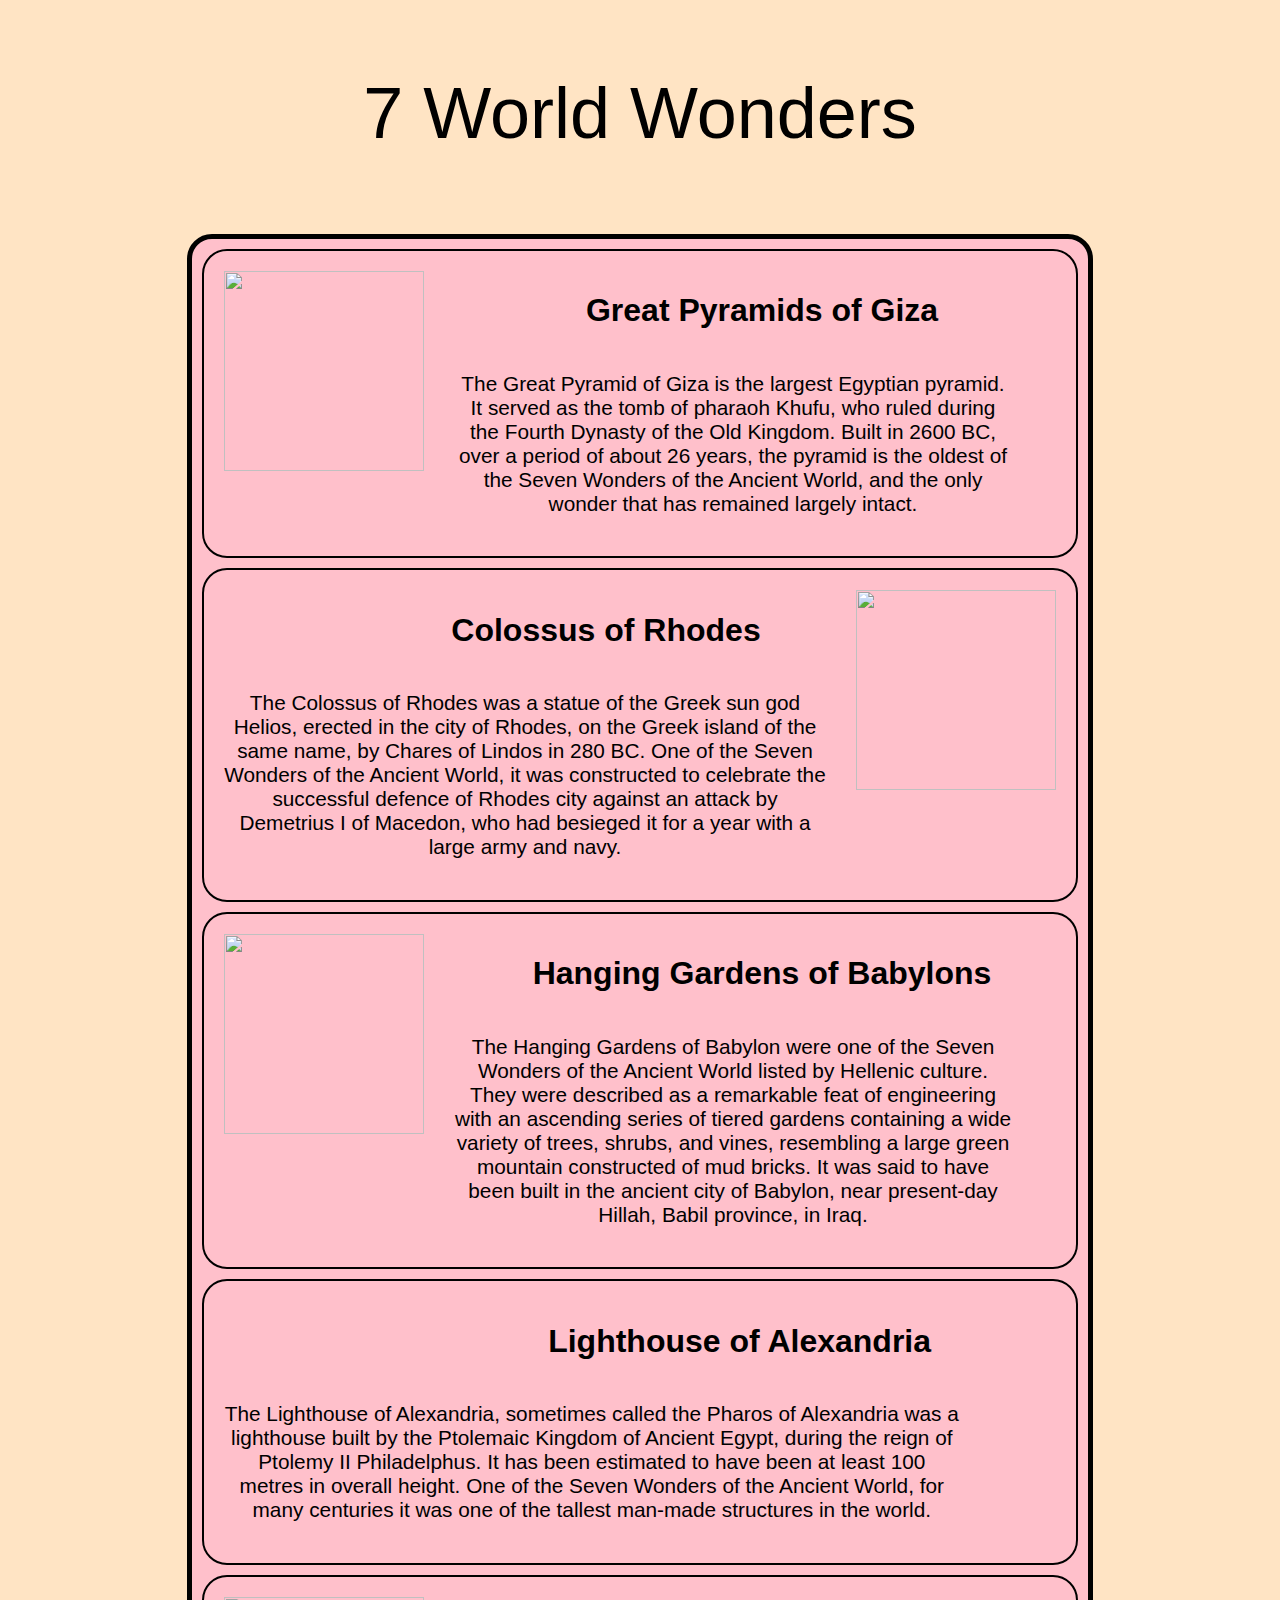
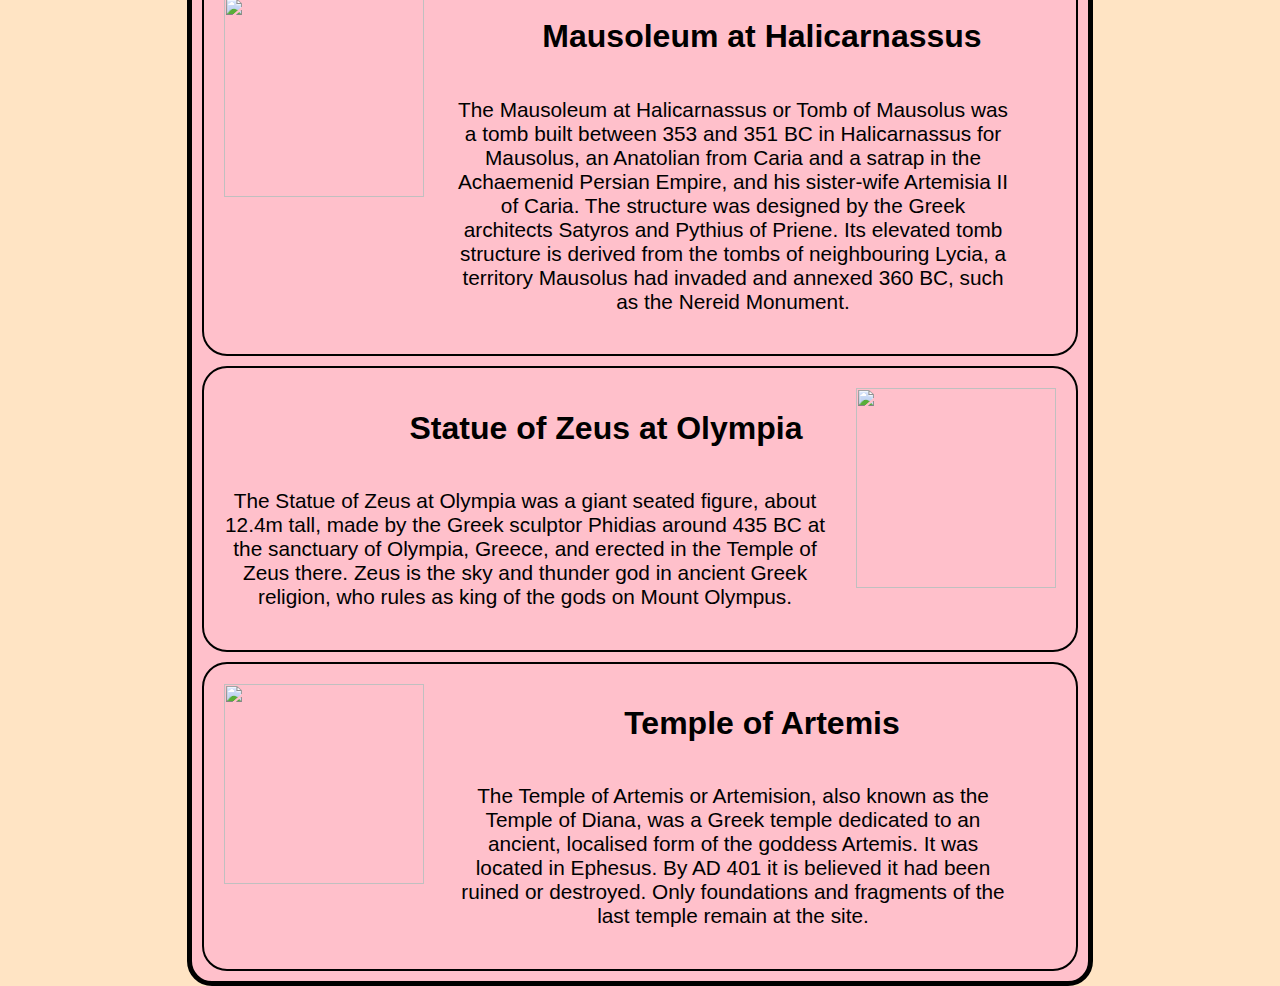
==== index.html @ 34950092 "lol" ====
<!DOCTYPE html>
<html lang="en">
<head>
    <meta charset="UTF-8">
    <meta name="viewport" content="width=device-width, initial-scale=1.0">
    <title></title>
    <link rel="stylesheet" href="style.css">
</head>
<body>
    <div id="tittleDiv">
        <p id="tittle">7 World Wonders</p>
    </div>   
    <div id="container">
        <div class="card card-1">
            <img class="img img-1" src="https://dynamic-media-cdn.tripadvisor.com/media/photo-o/06/7e/7d/2c/pyramids-of-giza.jpg?w=1200&h=1200&s=1" alt="">
            <h1 class="topic topic-1">Great Pyramids of Giza</h1>
            <p id="content-1">The Great Pyramid of Giza is the largest Egyptian pyramid. It served as the tomb of pharaoh Khufu, who ruled during the Fourth Dynasty of the Old Kingdom. Built in 2600 BC, over a period of about 26 years, the pyramid is the oldest of the Seven Wonders of the Ancient World, and the only wonder that has remained largely intact.</p>
        </div>
        <div class="card card-2">
            <h1 class="topic topic-2">Colossus of Rhodes</h1>
            <p id="content-2">The Colossus of Rhodes was a statue of the Greek sun god Helios, erected in the city of Rhodes, on the Greek island of the same name, by Chares of Lindos in 280 BC. One of the Seven Wonders of the Ancient World, it was constructed to celebrate the successful defence of Rhodes city against an attack by Demetrius I of Macedon, who had besieged it for a year with a large army and navy.</p>
            <img class="img img-2" src="https://greekcitytimes.com/wp-content/uploads/2021/07/Colossus-of-rhodes-599x600.jpg" alt="">
        </div>
        <div class="card card-3">
            <img class="img img-3" src="https://res.cloudinary.com/jerrick/image/upload/c_scale,f_jpg,q_auto/64c02ad7193c4a001d7a6fec.png" alt="">
            <h1 class="topic topic-3">Hanging Gardens of Babylons</h1>
            <p id="content-3">The Hanging Gardens of Babylon were one of the Seven Wonders of the Ancient World listed by Hellenic culture. They were described as a remarkable feat of engineering with an ascending series of tiered gardens containing a wide variety of trees, shrubs, and vines, resembling a large green mountain constructed of mud bricks. It was said to have been built in the ancient city of Babylon, near present-day Hillah, Babil province, in Iraq.</p>
        </div>
        <div class="card card-4">
            <h1 class="topic topic-4">Lighthouse of Alexandria</h1>
            <p id="content-4">The Lighthouse of Alexandria, sometimes called the Pharos of Alexandria was a lighthouse built by the Ptolemaic Kingdom of Ancient Egypt, during the reign of Ptolemy II Philadelphus. It has been estimated to have been at least 100 metres in overall height. One of the Seven Wonders of the Ancient World, for many centuries it was one of the tallest man-made structures in the world.
        </div>
        <div class="card card-5">
            <img class="img img-5" src="https://upload.wikimedia.org/wikipedia/commons/thumb/5/5e/Mausoleum_at_Halicarnassus_at_the_Bodrum_Museum_of_Underwater_Archaeology.jpg/250px-Mausoleum_at_Halicarnassus_at_the_Bodrum_Museum_of_Underwater_Archaeology.jpg" alt="">
            <h1 class="topic topic-5">Mausoleum at Halicarnassus</h1>
            <p id="content-5">The Mausoleum at Halicarnassus or Tomb of Mausolus was a tomb built between 353 and 351 BC in Halicarnassus for Mausolus, an Anatolian from Caria and a satrap in the Achaemenid Persian Empire, and his sister-wife Artemisia II of Caria. The structure was designed by the Greek architects Satyros and Pythius of Priene. Its elevated tomb structure is derived from the tombs of neighbouring Lycia, a territory Mausolus had invaded and annexed 360 BC, such as the Nereid Monument.</p>
        </div>
        <div class="card card-6">
            <h1 class="topic topic-6">Statue of Zeus at Olympia</h1>
            <p id="content-6">The Statue of Zeus at Olympia was a giant seated figure, about 12.4m tall, made by the Greek sculptor Phidias around 435 BC at the sanctuary of Olympia, Greece, and erected in the Temple of Zeus there. Zeus is the sky and thunder god in ancient Greek religion, who rules as king of the gods on Mount Olympus.</p>
            <img class="img img-6" src="https://upload.wikimedia.org/wikipedia/commons/thumb/6/66/Le_Jupiter_Olympien_ou_l%27art_de_la_sculpture_antique.jpg/220px-Le_Jupiter_Olympien_ou_l%27art_de_la_sculpture_antique.jpg" alt="">
        </div>
        <div class="card card-7">
            <img class="img img-7" src="https://upload.wikimedia.org/wikipedia/commons/thumb/1/1d/Miniaturk_009.jpg/220px-Miniaturk_009.jpg" alt="">
            <h1 class="topic topic-7">Temple of Artemis</h1>
            <p id="content-7">The Temple of Artemis or Artemision, also known as the Temple of Diana, was a Greek temple dedicated to an ancient, localised form of the goddess Artemis. It was located in Ephesus. By AD 401 it is believed it had been ruined or destroyed. Only foundations and fragments of the last temple remain at the site.</p>
        </div>
    </div>
</body>
</html>
---- style.css ----
body{
    margin: 0;
    display: grid;
    grid-template-columns: repeat(1fr, 12);
    grid-template-rows: repeat(1fr auto);
    background-color:bisque;
}

#tittleDiv{
    width: 100vw;
}

#tittle{
    width: 100vw;
    height: 10vh;
    font-size: 4.5rem;
    font-family: Arial, Helvetica, sans-serif;
    text-align: center;
    grid-row: 2;
}

#container{
    background-color: pink;
    height: auto;
    position: relative;
    width: 70%;
    left: 50%;
    transform: translate(-50%, 0);
    border: black 5px solid;
    border-radius: 25px;
}

.card{
    width: 100%;
    height: fit-content;
    display: grid;
    grid-template-columns: repeat(12, 1fr);
    grid-template-rows: repeat(auto, 1fr);
    border-radius: 25px;

    .topic{
        width: 500px;
        font-family: Arial, Helvetica, sans-serif;
    }

    .topic-1, .topic-3, .topic-5, .topic-7{
        grid-column: 4 / 12;
        text-align: center;
    }

    .topic-2, .topic-4, .topic-6{
        grid-column: 5 / 12;
        text-align: center;
    }

    .img{
        width: 200px;
        height: 200px;
        grid-row: 1 / 12;
    }

    .img-1, .img-3, .img-5, .img-7{
        grid-column: 1;
    }

    .img-2, .img-4, .img-6{
        grid-column: 12;
    }

    #content-1, #content-3, #content-5, #content-7{
        text-align: center;
        margin-left: 30px;
        grid-row: 2;
        grid-column: 2 / 12;
        font-family: Arial, Helvetica, sans-serif;
        font-size: 1.3rem;
    }

    #content-2, #content-4, #content-6{
        text-align: center;
        margin-right: 30px;
        font-family: Arial, Helvetica, sans-serif;
        font-size: 1.3rem;
        grid-row: 2;
        grid-column: 1 / 12;
    }
}

.card-1, .card-3, .card-5, .card-7{
    padding: 20px;
    border: black 2px solid;
    border-radius: 25px;

    margin: 10px;
    grid-column: 1 / 12;
    width: fit-content;
}

.card-2, .card-4, .card-6{
    #img-2{
        width: 200px;
        height: 200px;
        grid-row: 1 / 12;
    }

    #topic-2{
        width: 500px;
        grid-column: 5 / 12;
        font-family: Arial, Helvetica, sans-serif;
    }

    padding: 20px;
    border: black 2px solid;
    margin: 10px;
    grid-column: 1 / 12;
    width: fit-content;
}
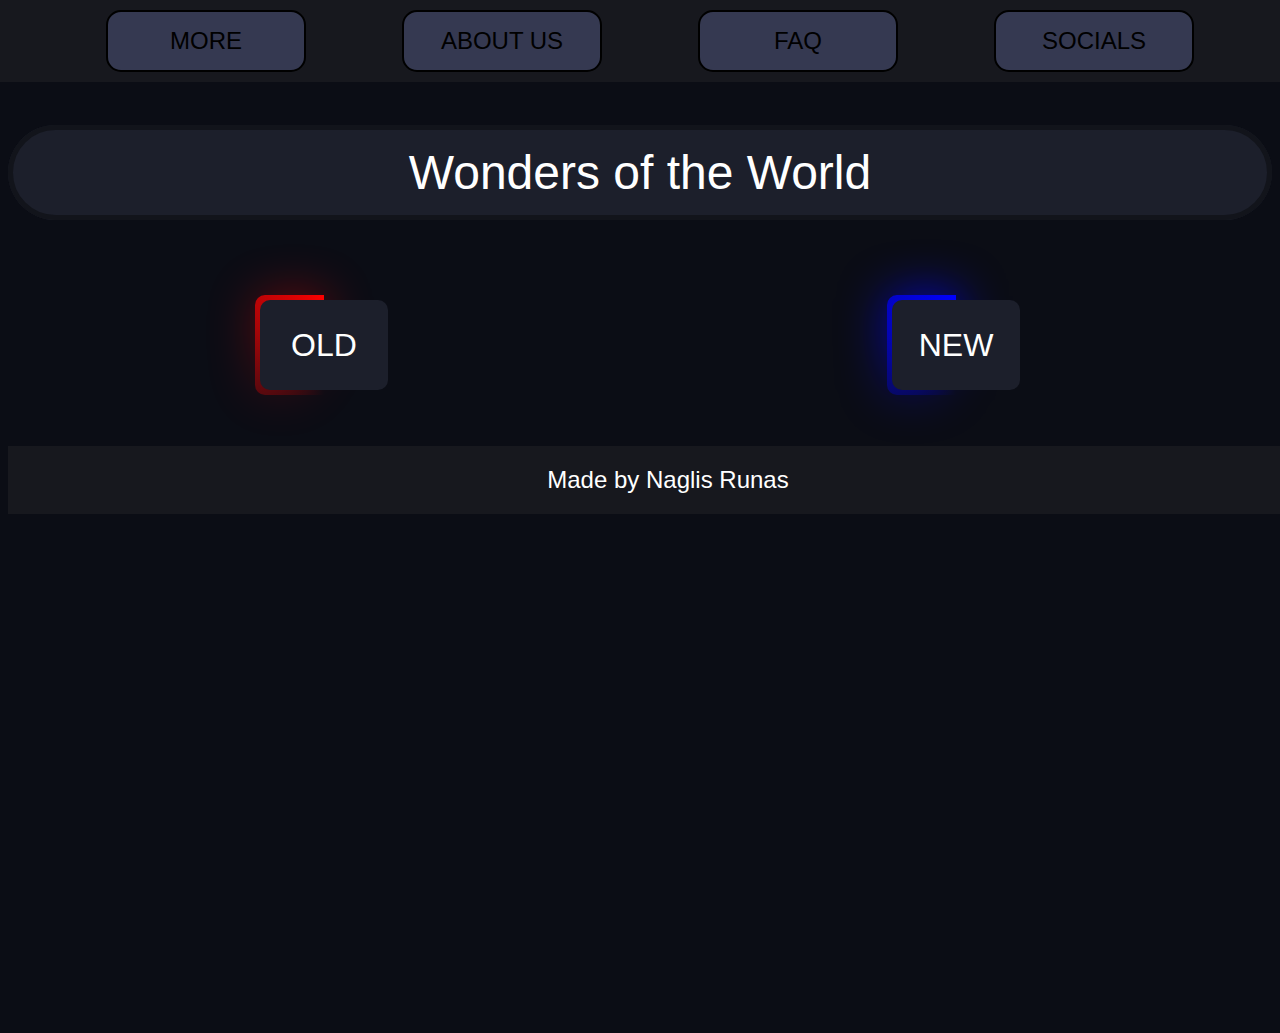
==== commit 9e80506e: "done" ====
--- a/index.html
+++ b/index.html
@@ -3,48 +3,112 @@
 <head>
     <meta charset="UTF-8">
     <meta name="viewport" content="width=device-width, initial-scale=1.0">
-    <title></title>
+    <title>Wonders of the World</title>
     <link rel="stylesheet" href="style.css">
 </head>
 <body>
-    <div id="tittleDiv">
-        <p id="tittle">7 World Wonders</p>
-    </div>   
+    <div id="nav">
+        <button class="nav-btn">MORE</button>
+        <button class="nav-btn">ABOUT US</button>
+        <button class="nav-btn">FAQ</button>
+        <button class="nav-btn">SOCIALS</button>
+    </div>
+
+    <div id="tittle"><p>Wonders of the World</p></div>
+
+    <div id="buttons">
+        <p id="old-btn">OLD</p>
+        <p id="new-btn">NEW</p>
+    </div>
+
     <div id="container">
-        <div class="card card-1">
-            <img class="img img-1" src="https://dynamic-media-cdn.tripadvisor.com/media/photo-o/06/7e/7d/2c/pyramids-of-giza.jpg?w=1200&h=1200&s=1" alt="">
-            <h1 class="topic topic-1">Great Pyramids of Giza</h1>
-            <p id="content-1">The Great Pyramid of Giza is the largest Egyptian pyramid. It served as the tomb of pharaoh Khufu, who ruled during the Fourth Dynasty of the Old Kingdom. Built in 2600 BC, over a period of about 26 years, the pyramid is the oldest of the Seven Wonders of the Ancient World, and the only wonder that has remained largely intact.</p>
+        <div id="old" class="hidden">
+            <p>OLD Wonders</p>     
+            <div class="cards">   
+                <div class="card">
+                    <p class="cardTittle">Great Pyramid of Giza</p>
+                    <img id="img" src="https://dynamic-media-cdn.tripadvisor.com/media/photo-o/06/7e/7d/2c/pyramids-of-giza.jpg?w=1200&h=1200&s=1" alt="">
+                    <p class="content">The only surviving wonder, the Great Pyramid was built as a tomb for Pharaoh Khufu, showcasing ancient Egyptian architectural precision and engineering over 4,500 years ago.</p>
+                </div>
+                <div class="card">
+                    <p class="cardTittle">Hanging Gardens of Babylon</p>
+                    <img id="img" src="https://babilonosodai.lt/wp-content/uploads/2023/01/KBS.jpg" alt="">
+                    <p class="content">Legendary terraced gardens, possibly located in Babylon, were said to have been built by Nebuchadnezzar II for his wife, combining nature and advanced irrigation techniques in the desert.</p>
+                </div>
+                <div class="card">
+                    <p class="cardTittle">Statue of Zeus at Olympia</p>
+                    <img id="img" src="https://imgcdn.stablediffusionweb.com/2024/9/13/fe72f477-26b5-4fdd-8428-539111915cee.jpg" alt="">
+                    <p class="content">A massive statue of Zeus, created by sculptor Phidias, stood in Olympia. It symbolized Greek religion and craftsmanship, representing Zeus as the king of the gods.</p>
+                </div>
+                <div class="card">
+                    <p class="cardTittle">Temple of Artemis at Ephesus</p>
+                    <img id="img" src="https://aboutephesus.com/wp-content/uploads/elementor/thumbs/temple-of-artemis-1-qz4vdqeqme5df2fx0f39s9xey47b98n94ex7r0pgg8.jpg" alt="">
+                    <p class="content">This grand temple, dedicated to the goddess Artemis, was rebuilt around 550 BCE, famed for its vast size and exquisite sculptures, destroyed in 356 BCE by fire.</p>
+                </div>
+                <div class="card">
+                    <p class="cardTittle">Mausoleum at Halicarnassus</p>
+                    <img id="img" src="https://cdn.britannica.com/58/168958-050-D06F8501/Mausoleum-Halicarnassus.jpg" alt="">
+                    <p class="content">A monumental tomb built for Mausolus, a Persian satrap, by his wife Artemisia, showcasing Greek, Egyptian, and Lycian architectural styles. It was destroyed by earthquakes.</p>
+                </div>
+                <div class="card">
+                    <p class="cardTittle">Colossus of Rhodes </p>
+                    <img id="img" src="https://www.greekboston.com/wp-content/uploads/2017/04/Colossus-of-Rhodes.jpg" alt="">
+                    <p class="content">A giant bronze statue of the sun god Helios, erected to celebrate the defense of Rhodes, was one of the tallest statues in the ancient world before it collapsed.</p>
+                </div>
+                <div class="card">
+                    <p class="cardTittle">Lighthouse of Alexandria</p>
+                    <img id="img" src="https://encrypted-tbn0.gstatic.com/images?q=tbn:ANd9GcTkhG50jvVDopIBf65cIrezNCdzf5kmN0DVlw&s" alt="">
+                    <p class="content">Located on the island of Pharos, this lighthouse guided sailors into the harbor of Alexandria with its massive light, one of the tallest structures of its time.</p>
+                </div>
+
+            </div>
         </div>
-        <div class="card card-2">
-            <h1 class="topic topic-2">Colossus of Rhodes</h1>
-            <p id="content-2">The Colossus of Rhodes was a statue of the Greek sun god Helios, erected in the city of Rhodes, on the Greek island of the same name, by Chares of Lindos in 280 BC. One of the Seven Wonders of the Ancient World, it was constructed to celebrate the successful defence of Rhodes city against an attack by Demetrius I of Macedon, who had besieged it for a year with a large army and navy.</p>
-            <img class="img img-2" src="https://greekcitytimes.com/wp-content/uploads/2021/07/Colossus-of-rhodes-599x600.jpg" alt="">
-        </div>
-        <div class="card card-3">
-            <img class="img img-3" src="https://res.cloudinary.com/jerrick/image/upload/c_scale,f_jpg,q_auto/64c02ad7193c4a001d7a6fec.png" alt="">
-            <h1 class="topic topic-3">Hanging Gardens of Babylons</h1>
-            <p id="content-3">The Hanging Gardens of Babylon were one of the Seven Wonders of the Ancient World listed by Hellenic culture. They were described as a remarkable feat of engineering with an ascending series of tiered gardens containing a wide variety of trees, shrubs, and vines, resembling a large green mountain constructed of mud bricks. It was said to have been built in the ancient city of Babylon, near present-day Hillah, Babil province, in Iraq.</p>
-        </div>
-        <div class="card card-4">
-            <h1 class="topic topic-4">Lighthouse of Alexandria</h1>
-            <p id="content-4">The Lighthouse of Alexandria, sometimes called the Pharos of Alexandria was a lighthouse built by the Ptolemaic Kingdom of Ancient Egypt, during the reign of Ptolemy II Philadelphus. It has been estimated to have been at least 100 metres in overall height. One of the Seven Wonders of the Ancient World, for many centuries it was one of the tallest man-made structures in the world.
-        </div>
-        <div class="card card-5">
-            <img class="img img-5" src="https://upload.wikimedia.org/wikipedia/commons/thumb/5/5e/Mausoleum_at_Halicarnassus_at_the_Bodrum_Museum_of_Underwater_Archaeology.jpg/250px-Mausoleum_at_Halicarnassus_at_the_Bodrum_Museum_of_Underwater_Archaeology.jpg" alt="">
-            <h1 class="topic topic-5">Mausoleum at Halicarnassus</h1>
-            <p id="content-5">The Mausoleum at Halicarnassus or Tomb of Mausolus was a tomb built between 353 and 351 BC in Halicarnassus for Mausolus, an Anatolian from Caria and a satrap in the Achaemenid Persian Empire, and his sister-wife Artemisia II of Caria. The structure was designed by the Greek architects Satyros and Pythius of Priene. Its elevated tomb structure is derived from the tombs of neighbouring Lycia, a territory Mausolus had invaded and annexed 360 BC, such as the Nereid Monument.</p>
-        </div>
-        <div class="card card-6">
-            <h1 class="topic topic-6">Statue of Zeus at Olympia</h1>
-            <p id="content-6">The Statue of Zeus at Olympia was a giant seated figure, about 12.4m tall, made by the Greek sculptor Phidias around 435 BC at the sanctuary of Olympia, Greece, and erected in the Temple of Zeus there. Zeus is the sky and thunder god in ancient Greek religion, who rules as king of the gods on Mount Olympus.</p>
-            <img class="img img-6" src="https://upload.wikimedia.org/wikipedia/commons/thumb/6/66/Le_Jupiter_Olympien_ou_l%27art_de_la_sculpture_antique.jpg/220px-Le_Jupiter_Olympien_ou_l%27art_de_la_sculpture_antique.jpg" alt="">
-        </div>
-        <div class="card card-7">
-            <img class="img img-7" src="https://upload.wikimedia.org/wikipedia/commons/thumb/1/1d/Miniaturk_009.jpg/220px-Miniaturk_009.jpg" alt="">
-            <h1 class="topic topic-7">Temple of Artemis</h1>
-            <p id="content-7">The Temple of Artemis or Artemision, also known as the Temple of Diana, was a Greek temple dedicated to an ancient, localised form of the goddess Artemis. It was located in Ephesus. By AD 401 it is believed it had been ruined or destroyed. Only foundations and fragments of the last temple remain at the site.</p>
+        <div id="new" class="hidden">
+            <p>NEW Wonders</p>
+
+            <div class="cards">   
+                <div class="card">
+                    <p class="cardTittle">Great Wall of China</p>
+                    <img id="img" src="https://images.nationalgeographic.org/image/upload/v1638892506/EducationHub/photos/the-great-wall-of-china.jpg" alt="">
+                    <p class="content">A series of fortifications built to protect ancient China from invasions, the Great Wall stretches over 13,000 miles, showcasing impressive ancient engineering and defense strategies.</p>
+                </div>
+                <div class="card">
+                    <p class="cardTittle">Petra</p>
+                    <img id="img" src="https://api.seeplaces.com/Storage/Static/Images/c600e059-51ad-4a6a-acfa-602b770804dd.jpg?width=800&quality=85" alt="">
+                    <p class="content">An ancient city carved into red sandstone cliffs, Petra was the capital of the Nabatean Kingdom, famous for its intricate rock-cut architecture and water management systems.</p>
+                </div>
+                <div class="card">
+                    <p class="cardTittle">Christ the Redeemer</p>
+                    <img id="img" src="https://www.riodejaneiro.com/media/uploads/riodejaneiro.com/2015/07/Christ%20the%20Redeemer.jpg" alt="">
+                    <p class="content">A towering statue of Jesus Christ in Rio de Janeiro, standing 98 feet tall, symbolizes Christianity and Brazil's cultural identity. It's a symbol of peace and unity.</p>
+                </div>
+                <div class="card">
+                    <p class="cardTittle">Machu Picchu</p>
+                    <img id="img" src="https://www.peruforless.com/_next/image?url=https%3A%2F%2Fwww.peruforless.com%2Fimages%2Ftop-machu-picchu2-s.jpg&w=3840&q=75" alt="">
+                    <p class="content">An ancient Inca city high in the Andes Mountains, Machu Picchu is known for its stunning terracing, impressive stonework, and mysterious history, attracting travelers worldwide.</p>
+                </div>
+                <div class="card">
+                    <p class="cardTittle">Chichen Itza</p>
+                    <img id="img" src="https://image-tc.galaxy.tf/wijpeg-2st4p53xmq8zhzwvckr7xkbp9/30-chichen-itza.jpg" alt="">
+                    <p class="content">A major Maya city known for its Pyramid of Kukulcán, Chichen Itza showcases advanced Maya knowledge of astronomy, mathematics, and architecture. It was a ceremonial center.</p>
+                </div>
+                <div class="card">
+                    <p class="cardTittle">Roman Colosseum</p>
+                    <img id="img" src="https://www.thetrainline.com/cms/media/10910/italy-rome-collosseum.jpg?mode=crop&width=1080&height=1080&quality=70" alt="">
+                    <p class="content">An iconic symbol of ancient Rome, the Colosseum hosted gladiator battles and public spectacles. It stands as a monumental testament to Roman engineering and entertainment culture.</p>
+                </div>
+                <div class="card">
+                    <p class="cardTittle">Taj Mahal</p>
+                    <img id="img" src="https://whc.unesco.org/uploads/thumbs/site_0252_0008-750-750-20250108121530.jpg" alt="">
+                    <p class="content">A white marble mausoleum built by Emperor Shah Jahan in memory of his wife Mumtaz Mahal, the Taj Mahal is celebrated for its beauty and romantic symbolism.</p>
+                </div>
         </div>
     </div>
+
+    <div id="footer">
+        <p>Made by Naglis Runas</p>
+    </div>
+
+    <script src="script.js"></script>
 </body>
 </html>--- a/style.css
+++ b/style.css
@@ -1,117 +1,203 @@
 body{
-    margin: 0;
-    display: grid;
-    grid-template-columns: repeat(1fr, 12);
-    grid-template-rows: repeat(1fr auto);
-    background-color:bisque;
-}
-
-#tittleDiv{
-    width: 100vw;
+    height: 100vh;
+    background: #0b0d15;
+    overflow-x: hidden;
+}
+  
+@property --angle{
+    syntax: "<angle>";
+    initial-value: 0deg;
+    inherits: false;
+}
+
+#old-btn, #new-btn{
+    height: 10vh;
+    width: 10vw;
+    position: relative;
+    background-color: #1c1f2b;
+    color: white;
+    font-size: 2rem;
+    font-family: Arial, Helvetica, sans-serif;
+    display: flex;
+    justify-content: center;
+    align-items: center;
+    border-radius: 10px;
+}
+  
+#old-btn::after, #old-btn::before{
+    content: '';
+    position: absolute;
+    height: 100%;
+    width: 100%;
+    background-image: conic-gradient(from var(--angle), transparent 50%, red);
+    top: 50%;
+    left: 50%;
+    translate: -50% -50%;
+    z-index: -1;
+    padding: 5px;
+    border-radius: 10px;
+    animation: 3s spinBackwards linear infinite;
+}
+#old-btn::before{
+    filter: blur(1.5rem);
+    opacity: 0.5;
+}
+
+@keyframes spinBackwards{
+    from{
+      --angle: 360deg;
+    }
+    to{
+      --angle: 0deg;
+    }
+}
+  
+  #new-btn::after, #new-btn::before{
+    content: '';
+    position: absolute;
+    height: 100%;
+    width: 100%;
+    background-image: conic-gradient(from var(--angle), transparent 50%, blue);
+    top: 50%;
+    left: 50%;
+    translate: -50% -50%;
+    z-index: -1;
+    padding: 5px;
+    border-radius: 10px;
+    animation: 3s spinBackwards linear infinite;
+  }
+  #new-btn::before{
+    filter: blur(1.5rem);
+  }
+
+#buttons{
+    display: flex;
+    width: 100%;
+    justify-content: space-around;
 }
 
 #tittle{
-    width: 100vw;
-    height: 10vh;
-    font-size: 4.5rem;
+    margin-top: 125px;
+    width: 100%;
+    font-size: 3rem;
+    color: white;
     font-family: Arial, Helvetica, sans-serif;
     text-align: center;
-    grid-row: 2;
+    background-color: #1c1f2b;
+    border-radius: 300px;
+
+    p{
+        padding: 15px;
+        border:#12141b 5px solid;
+        border-radius: 300px;
+    }
 }
 
 #container{
-    background-color: pink;
-    height: auto;
-    position: relative;
-    width: 70%;
-    left: 50%;
-    transform: translate(-50%, 0);
-    border: black 5px solid;
-    border-radius: 25px;
+
+    #old{
+        p{
+            color: white;
+            font-size: 2.5rem;
+            font-family: Arial, Helvetica, sans-serif;
+            text-align: center;
+        }
+        border-top: #1c1f2b solid 5px;
+        border-bottom: #1c1f2b solid 5px; 
+
+    }
+
+    #new{
+        p{
+            color: white;
+            font-size: 2.5rem;
+            font-family: Arial, Helvetica, sans-serif;
+            text-align: center;
+        }
+        border-top: #1c1f2b solid 5px;
+        border-bottom: #1c1f2b solid 5px; 
+    }
 }
 
 .card{
+    background-color: #06123f;
+    width: 20vw;
+    display: flex;
+    justify-content: center;
+    align-content: center;
+    flex-direction: column;
+    border: 5px solid #1c1f2b;
+    border-radius: 20px;
+    padding: 15px;
+    margin-bottom: 20px;
+
+    .cardTittle{
+        font-family: Arial, Helvetica, sans-serif;
+        font-size: 1.5rem !important;
+        padding: 20px;
+    }
+
+    .content{
+        font-family: Arial, Helvetica, sans-serif;
+        font-size: 1rem !important;
+    }
+
+    #img{
+        height: 200px;
+        width: 200px;
+        position: relative;
+        left: 50%;
+        translate: -50%;
+    }
+}
+
+.cards{
+    display: flex;
+    flex-direction: row;
+    flex-wrap: wrap;
+    justify-content: space-evenly;
+    padding: 50px;
+    padding-bottom: 75px;
+}
+
+.hidden{
+    display: none;
+}
+
+#footer{
+    p{
+        padding: 20px;
+        color: white;
+        font-size: 1.5rem;
+        font-family: Arial, Helvetica, sans-serif;
+        width: 100vw;
+        background-color: #17181e;
+        float: bottom;
+        text-align: center;
+    }
+}
+
+#nav{
+    position: fixed;
+    left: 0;
+    top: 0;
     width: 100%;
     height: fit-content;
-    display: grid;
-    grid-template-columns: repeat(12, 1fr);
-    grid-template-rows: repeat(auto, 1fr);
-    border-radius: 25px;
-
-    .topic{
-        width: 500px;
-        font-family: Arial, Helvetica, sans-serif;
-    }
-
-    .topic-1, .topic-3, .topic-5, .topic-7{
-        grid-column: 4 / 12;
-        text-align: center;
-    }
-
-    .topic-2, .topic-4, .topic-6{
-        grid-column: 5 / 12;
-        text-align: center;
-    }
-
-    .img{
-        width: 200px;
-        height: 200px;
-        grid-row: 1 / 12;
-    }
-
-    .img-1, .img-3, .img-5, .img-7{
-        grid-column: 1;
-    }
-
-    .img-2, .img-4, .img-6{
-        grid-column: 12;
-    }
-
-    #content-1, #content-3, #content-5, #content-7{
-        text-align: center;
-        margin-left: 30px;
-        grid-row: 2;
-        grid-column: 2 / 12;
-        font-family: Arial, Helvetica, sans-serif;
-        font-size: 1.3rem;
-    }
-
-    #content-2, #content-4, #content-6{
-        text-align: center;
-        margin-right: 30px;
-        font-family: Arial, Helvetica, sans-serif;
-        font-size: 1.3rem;
-        grid-row: 2;
-        grid-column: 1 / 12;
-    }
-}
-
-.card-1, .card-3, .card-5, .card-7{
-    padding: 20px;
-    border: black 2px solid;
-    border-radius: 25px;
-
-    margin: 10px;
-    grid-column: 1 / 12;
-    width: fit-content;
-}
-
-.card-2, .card-4, .card-6{
-    #img-2{
-        width: 200px;
-        height: 200px;
-        grid-row: 1 / 12;
-    }
-
-    #topic-2{
-        width: 500px;
-        grid-column: 5 / 12;
-        font-family: Arial, Helvetica, sans-serif;
-    }
-
-    padding: 20px;
-    border: black 2px solid;
-    margin: 10px;
-    grid-column: 1 / 12;
-    width: fit-content;
+    background-color: #17181e;
+    z-index: 2;
+    display: flex;
+    justify-content: space-evenly;
+    padding: 10px;
+}
+
+.nav-btn{
+    height: fit-content;
+    width: 200px;
+    font-size: 1.5rem;
+    background-color: #353951;
+    border:none;
+    padding-top: 15px;
+    padding-bottom: 15px;
+    border-radius: 15px;
+    border:2px black solid;
 }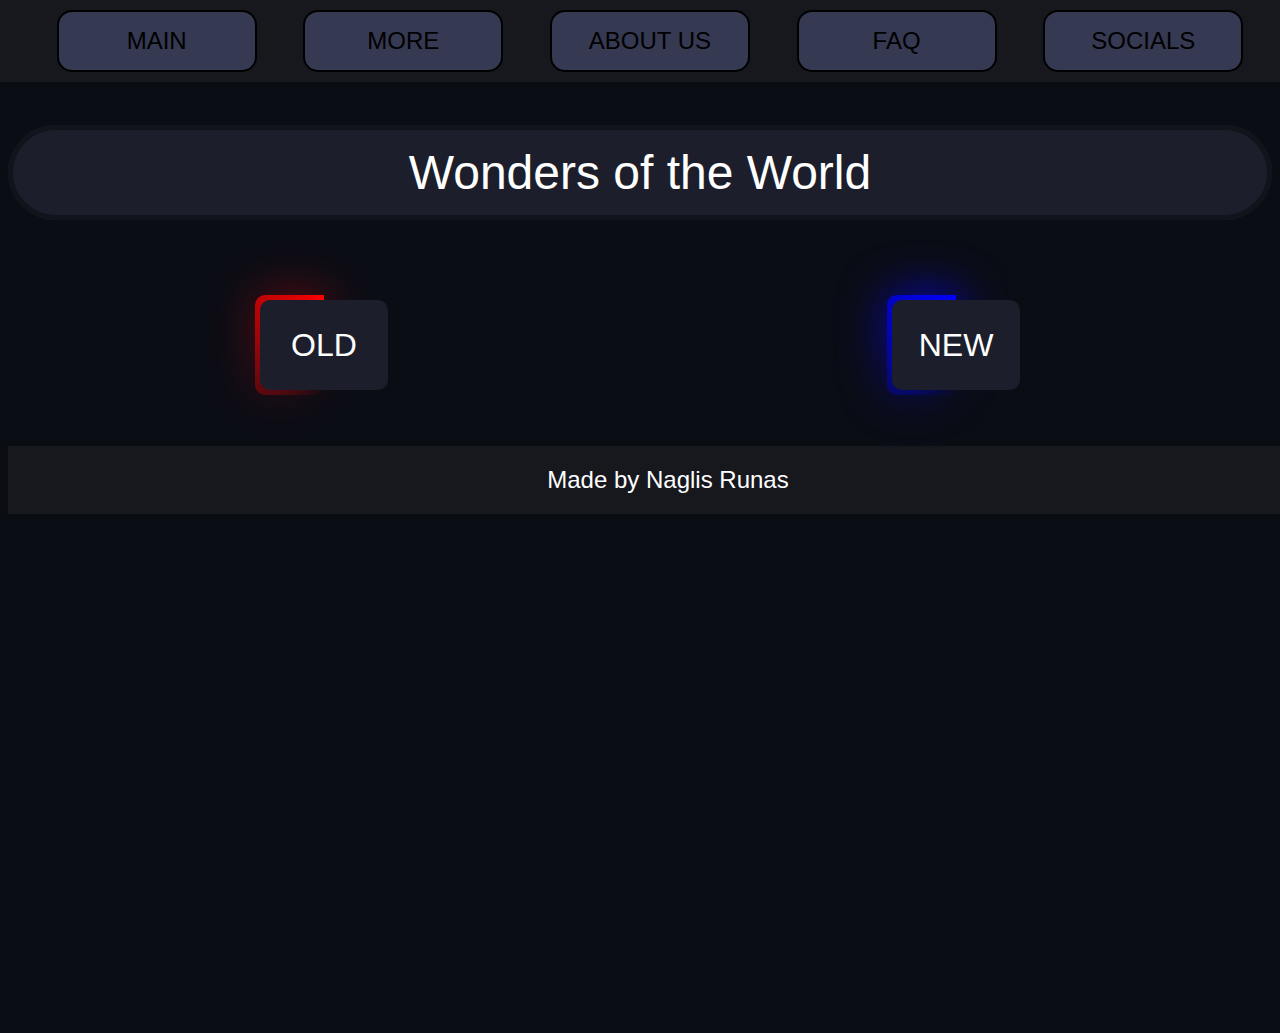
==== commit f3254709: "done" ====
--- a/index.html
+++ b/index.html
@@ -8,6 +8,7 @@
 </head>
 <body>
     <div id="nav">
+        <button class="btn"><a href="../index.html">MAIN</a></button>
         <button class="nav-btn">MORE</button>
         <button class="nav-btn">ABOUT US</button>
         <button class="nav-btn">FAQ</button>
@@ -24,84 +25,111 @@
     <div id="container">
         <div id="old" class="hidden">
             <p>OLD Wonders</p>     
-            <div class="cards">   
-                <div class="card">
-                    <p class="cardTittle">Great Pyramid of Giza</p>
-                    <img id="img" src="https://dynamic-media-cdn.tripadvisor.com/media/photo-o/06/7e/7d/2c/pyramids-of-giza.jpg?w=1200&h=1200&s=1" alt="">
-                    <p class="content">The only surviving wonder, the Great Pyramid was built as a tomb for Pharaoh Khufu, showcasing ancient Egyptian architectural precision and engineering over 4,500 years ago.</p>
-                </div>
-                <div class="card">
-                    <p class="cardTittle">Hanging Gardens of Babylon</p>
-                    <img id="img" src="https://babilonosodai.lt/wp-content/uploads/2023/01/KBS.jpg" alt="">
-                    <p class="content">Legendary terraced gardens, possibly located in Babylon, were said to have been built by Nebuchadnezzar II for his wife, combining nature and advanced irrigation techniques in the desert.</p>
-                </div>
-                <div class="card">
-                    <p class="cardTittle">Statue of Zeus at Olympia</p>
-                    <img id="img" src="https://imgcdn.stablediffusionweb.com/2024/9/13/fe72f477-26b5-4fdd-8428-539111915cee.jpg" alt="">
-                    <p class="content">A massive statue of Zeus, created by sculptor Phidias, stood in Olympia. It symbolized Greek religion and craftsmanship, representing Zeus as the king of the gods.</p>
-                </div>
-                <div class="card">
-                    <p class="cardTittle">Temple of Artemis at Ephesus</p>
-                    <img id="img" src="https://aboutephesus.com/wp-content/uploads/elementor/thumbs/temple-of-artemis-1-qz4vdqeqme5df2fx0f39s9xey47b98n94ex7r0pgg8.jpg" alt="">
-                    <p class="content">This grand temple, dedicated to the goddess Artemis, was rebuilt around 550 BCE, famed for its vast size and exquisite sculptures, destroyed in 356 BCE by fire.</p>
-                </div>
-                <div class="card">
-                    <p class="cardTittle">Mausoleum at Halicarnassus</p>
-                    <img id="img" src="https://cdn.britannica.com/58/168958-050-D06F8501/Mausoleum-Halicarnassus.jpg" alt="">
-                    <p class="content">A monumental tomb built for Mausolus, a Persian satrap, by his wife Artemisia, showcasing Greek, Egyptian, and Lycian architectural styles. It was destroyed by earthquakes.</p>
-                </div>
-                <div class="card">
-                    <p class="cardTittle">Colossus of Rhodes </p>
-                    <img id="img" src="https://www.greekboston.com/wp-content/uploads/2017/04/Colossus-of-Rhodes.jpg" alt="">
-                    <p class="content">A giant bronze statue of the sun god Helios, erected to celebrate the defense of Rhodes, was one of the tallest statues in the ancient world before it collapsed.</p>
-                </div>
-                <div class="card">
-                    <p class="cardTittle">Lighthouse of Alexandria</p>
-                    <img id="img" src="https://encrypted-tbn0.gstatic.com/images?q=tbn:ANd9GcTkhG50jvVDopIBf65cIrezNCdzf5kmN0DVlw&s" alt="">
-                    <p class="content">Located on the island of Pharos, this lighthouse guided sailors into the harbor of Alexandria with its massive light, one of the tallest structures of its time.</p>
-                </div>
-
+            <div class="cards">
+                <a href="GPOG.html">   
+                    <div class="card">
+                        <p class="cardTittle">Great Pyramid of Giza</p>
+                        <img id="img" src="https://dynamic-media-cdn.tripadvisor.com/media/photo-o/06/7e/7d/2c/pyramids-of-giza.jpg?w=1200&h=1200&s=1" alt="">
+                        <p class="content">The only surviving wonder, the Great Pyramid was built as a tomb for Pharaoh Khufu, showcasing ancient Egyptian architectural precision and engineering over 4,500 years ago.</p>
+                    </div>
+                </a>
+                <a href="HGOB.html">
+                    <div class="card">
+                        <p class="cardTittle">Hanging Gardens of Babylon</p>
+                        <img id="img" src="https://babilonosodai.lt/wp-content/uploads/2023/01/KBS.jpg" alt="">
+                        <p class="content">Legendary terraced gardens, possibly located in Babylon, were said to have been built by Nebuchadnezzar II for his wife, combining nature and advanced irrigation techniques in the desert.</p>
+                    </div>
+                </a>
+                <a href="SOZAO.html">
+                    <div class="card">
+                        <p class="cardTittle">Statue of Zeus at Olympia</p>
+                        <img id="img" src="https://imgcdn.stablediffusionweb.com/2024/9/13/fe72f477-26b5-4fdd-8428-539111915cee.jpg" alt="">
+                        <p class="content">A massive statue of Zeus, created by sculptor Phidias, stood in Olympia. It symbolized Greek religion and craftsmanship, representing Zeus as the king of the gods.</p>
+                    </div>
+                </a>
+                <a href="TOAAE.html">
+                    <div class="card">
+                        <p class="cardTittle">Temple of Artemis at Ephesus</p>
+                        <img id="img" src="https://aboutephesus.com/wp-content/uploads/elementor/thumbs/temple-of-artemis-1-qz4vdqeqme5df2fx0f39s9xey47b98n94ex7r0pgg8.jpg" alt="">
+                        <p class="content">This grand temple, dedicated to the goddess Artemis, was rebuilt around 550 BCE, famed for its vast size and exquisite sculptures, destroyed in 356 BCE by fire.</p>
+                    </div>
+                </a>
+                <a href="MAH.html">
+                    <div class="card">
+                        <p class="cardTittle">Mausoleum at Halicarnassus</p>
+                        <img id="img" src="https://cdn.britannica.com/58/168958-050-D06F8501/Mausoleum-Halicarnassus.jpg" alt="">
+                        <p class="content">A monumental tomb built for Mausolus, a Persian satrap, by his wife Artemisia, showcasing Greek, Egyptian, and Lycian architectural styles. It was destroyed by earthquakes.</p>
+                    </div>
+                </a>
+                <a href="COR.html">
+                    <div class="card">
+                        <p class="cardTittle">Colossus of Rhodes</p>
+                        <img id="img" src="https://www.greekboston.com/wp-content/uploads/2017/04/Colossus-of-Rhodes.jpg" alt="">
+                        <p class="content">A giant bronze statue of the sun god Helios, erected to celebrate the defense of Rhodes, was one of the tallest statues in the ancient world before it collapsed.</p>
+                    </div>
+                </a>
+                <a href="LOA.html">
+                    <div class="card">
+                        <p class="cardTittle">Lighthouse of Alexandria</p>
+                        <img id="img" src="https://encrypted-tbn0.gstatic.com/images?q=tbn:ANd9GcTkhG50jvVDopIBf65cIrezNCdzf5kmN0DVlw&s" alt="">
+                        <p class="content">Located on the island of Pharos, this lighthouse guided sailors into the harbor of Alexandria with its massive light, one of the tallest structures of its time.</p>
+                    </div>
+                </a>
             </div>
         </div>
         <div id="new" class="hidden">
             <p>NEW Wonders</p>
 
             <div class="cards">   
-                <div class="card">
-                    <p class="cardTittle">Great Wall of China</p>
-                    <img id="img" src="https://images.nationalgeographic.org/image/upload/v1638892506/EducationHub/photos/the-great-wall-of-china.jpg" alt="">
-                    <p class="content">A series of fortifications built to protect ancient China from invasions, the Great Wall stretches over 13,000 miles, showcasing impressive ancient engineering and defense strategies.</p>
-                </div>
-                <div class="card">
-                    <p class="cardTittle">Petra</p>
-                    <img id="img" src="https://api.seeplaces.com/Storage/Static/Images/c600e059-51ad-4a6a-acfa-602b770804dd.jpg?width=800&quality=85" alt="">
-                    <p class="content">An ancient city carved into red sandstone cliffs, Petra was the capital of the Nabatean Kingdom, famous for its intricate rock-cut architecture and water management systems.</p>
-                </div>
-                <div class="card">
-                    <p class="cardTittle">Christ the Redeemer</p>
-                    <img id="img" src="https://www.riodejaneiro.com/media/uploads/riodejaneiro.com/2015/07/Christ%20the%20Redeemer.jpg" alt="">
-                    <p class="content">A towering statue of Jesus Christ in Rio de Janeiro, standing 98 feet tall, symbolizes Christianity and Brazil's cultural identity. It's a symbol of peace and unity.</p>
-                </div>
-                <div class="card">
-                    <p class="cardTittle">Machu Picchu</p>
-                    <img id="img" src="https://www.peruforless.com/_next/image?url=https%3A%2F%2Fwww.peruforless.com%2Fimages%2Ftop-machu-picchu2-s.jpg&w=3840&q=75" alt="">
-                    <p class="content">An ancient Inca city high in the Andes Mountains, Machu Picchu is known for its stunning terracing, impressive stonework, and mysterious history, attracting travelers worldwide.</p>
-                </div>
-                <div class="card">
-                    <p class="cardTittle">Chichen Itza</p>
-                    <img id="img" src="https://image-tc.galaxy.tf/wijpeg-2st4p53xmq8zhzwvckr7xkbp9/30-chichen-itza.jpg" alt="">
-                    <p class="content">A major Maya city known for its Pyramid of Kukulcán, Chichen Itza showcases advanced Maya knowledge of astronomy, mathematics, and architecture. It was a ceremonial center.</p>
-                </div>
-                <div class="card">
-                    <p class="cardTittle">Roman Colosseum</p>
-                    <img id="img" src="https://www.thetrainline.com/cms/media/10910/italy-rome-collosseum.jpg?mode=crop&width=1080&height=1080&quality=70" alt="">
-                    <p class="content">An iconic symbol of ancient Rome, the Colosseum hosted gladiator battles and public spectacles. It stands as a monumental testament to Roman engineering and entertainment culture.</p>
-                </div>
-                <div class="card">
-                    <p class="cardTittle">Taj Mahal</p>
-                    <img id="img" src="https://whc.unesco.org/uploads/thumbs/site_0252_0008-750-750-20250108121530.jpg" alt="">
-                    <p class="content">A white marble mausoleum built by Emperor Shah Jahan in memory of his wife Mumtaz Mahal, the Taj Mahal is celebrated for its beauty and romantic symbolism.</p>
-                </div>
+                <a href="GWOC.html">
+                    <div class="card">
+                        <p class="cardTittle">Great Wall of China</p>
+                        <img id="img" src="https://images.nationalgeographic.org/image/upload/v1638892506/EducationHub/photos/the-great-wall-of-china.jpg" alt="">
+                        <p class="content">A series of fortifications built to protect ancient China from invasions, the Great Wall stretches over 13,000 miles, showcasing impressive ancient engineering and defense strategies.</p>
+                    </div>
+                </a>
+                <a href="P.html">
+                    <div class="card">
+                        <p class="cardTittle">Petra</p>
+                        <img id="img" src="https://api.seeplaces.com/Storage/Static/Images/c600e059-51ad-4a6a-acfa-602b770804dd.jpg?width=800&quality=85" alt="">
+                        <p class="content">An ancient city carved into red sandstone cliffs, Petra was the capital of the Nabatean Kingdom, famous for its intricate rock-cut architecture and water management systems.</p>
+                    </div>
+                </a>
+                <a href="CTR.html">
+                    <div class="card">
+                        <p class="cardTittle">Christ the Redeemer</p>
+                        <img id="img" src="https://www.riodejaneiro.com/media/uploads/riodejaneiro.com/2015/07/Christ%20the%20Redeemer.jpg" alt="">
+                        <p class="content">A towering statue of Jesus Christ in Rio de Janeiro, standing 98 feet tall, symbolizes Christianity and Brazil's cultural identity. It's a symbol of peace and unity.</p>
+                    </div>
+                </a>
+                <a href="MP.html">
+                    <div class="card">
+                        <p class="cardTittle">Machu Picchu</p>
+                        <img id="img" src="https://www.peruforless.com/_next/image?url=https%3A%2F%2Fwww.peruforless.com%2Fimages%2Ftop-machu-picchu2-s.jpg&w=3840&q=75" alt="">
+                        <p class="content">An ancient Inca city high in the Andes Mountains, Machu Picchu is known for its stunning terracing, impressive stonework, and mysterious history, attracting travelers worldwide.</p>
+                    </div>
+                </a>
+                <a href="CI.html">
+                    <div class="card">
+                        <p class="cardTittle">Chichen Itza</p>
+                        <img id="img" src="https://image-tc.galaxy.tf/wijpeg-2st4p53xmq8zhzwvckr7xkbp9/30-chichen-itza.jpg" alt="">
+                        <p class="content">A major Maya city known for its Pyramid of Kukulcán, Chichen Itza showcases advanced Maya knowledge of astronomy, mathematics, and architecture. It was a ceremonial center.</p>
+                    </div>
+                </a>
+                <a href="RC.html">
+                    <div class="card">
+                        <p class="cardTittle">Roman Colosseum</p>
+                        <img id="img" src="https://www.thetrainline.com/cms/media/10910/italy-rome-collosseum.jpg?mode=crop&width=1080&height=1080&quality=70" alt="">
+                        <p class="content">An iconic symbol of ancient Rome, the Colosseum hosted gladiator battles and public spectacles. It stands as a monumental testament to Roman engineering and entertainment culture.</p>
+                    </div>
+                </a>
+                <a href="TM.html">
+                    <div class="card">
+                        <p class="cardTittle">Taj Mahal</p>
+                        <img id="img" src="https://whc.unesco.org/uploads/thumbs/site_0252_0008-750-750-20250108121530.jpg" alt="">
+                        <p class="content">A white marble mausoleum built by Emperor Shah Jahan in memory of his wife Mumtaz Mahal, the Taj Mahal is celebrated for its beauty and romantic symbolism.</p>
+                    </div>
+                </a>
         </div>
     </div>
 
--- a/style.css
+++ b/style.css
@@ -2,6 +2,10 @@
     height: 100vh;
     background: #0b0d15;
     overflow-x: hidden;
+}
+
+*{
+    text-decoration-line: none;
 }
   
 @property --angle{
@@ -200,4 +204,20 @@
     padding-bottom: 15px;
     border-radius: 15px;
     border:2px black solid;
+}
+
+.btn{
+    height: fit-content;
+    width: 200px;
+    font-size: 1.5rem;
+    background-color: #353951;
+    border:none;
+    padding-top: 15px;
+    padding-bottom: 15px;
+    border-radius: 15px;
+    border:2px black solid;
+    a{
+        text-decoration-line: none;
+        color: black;
+    }
 }